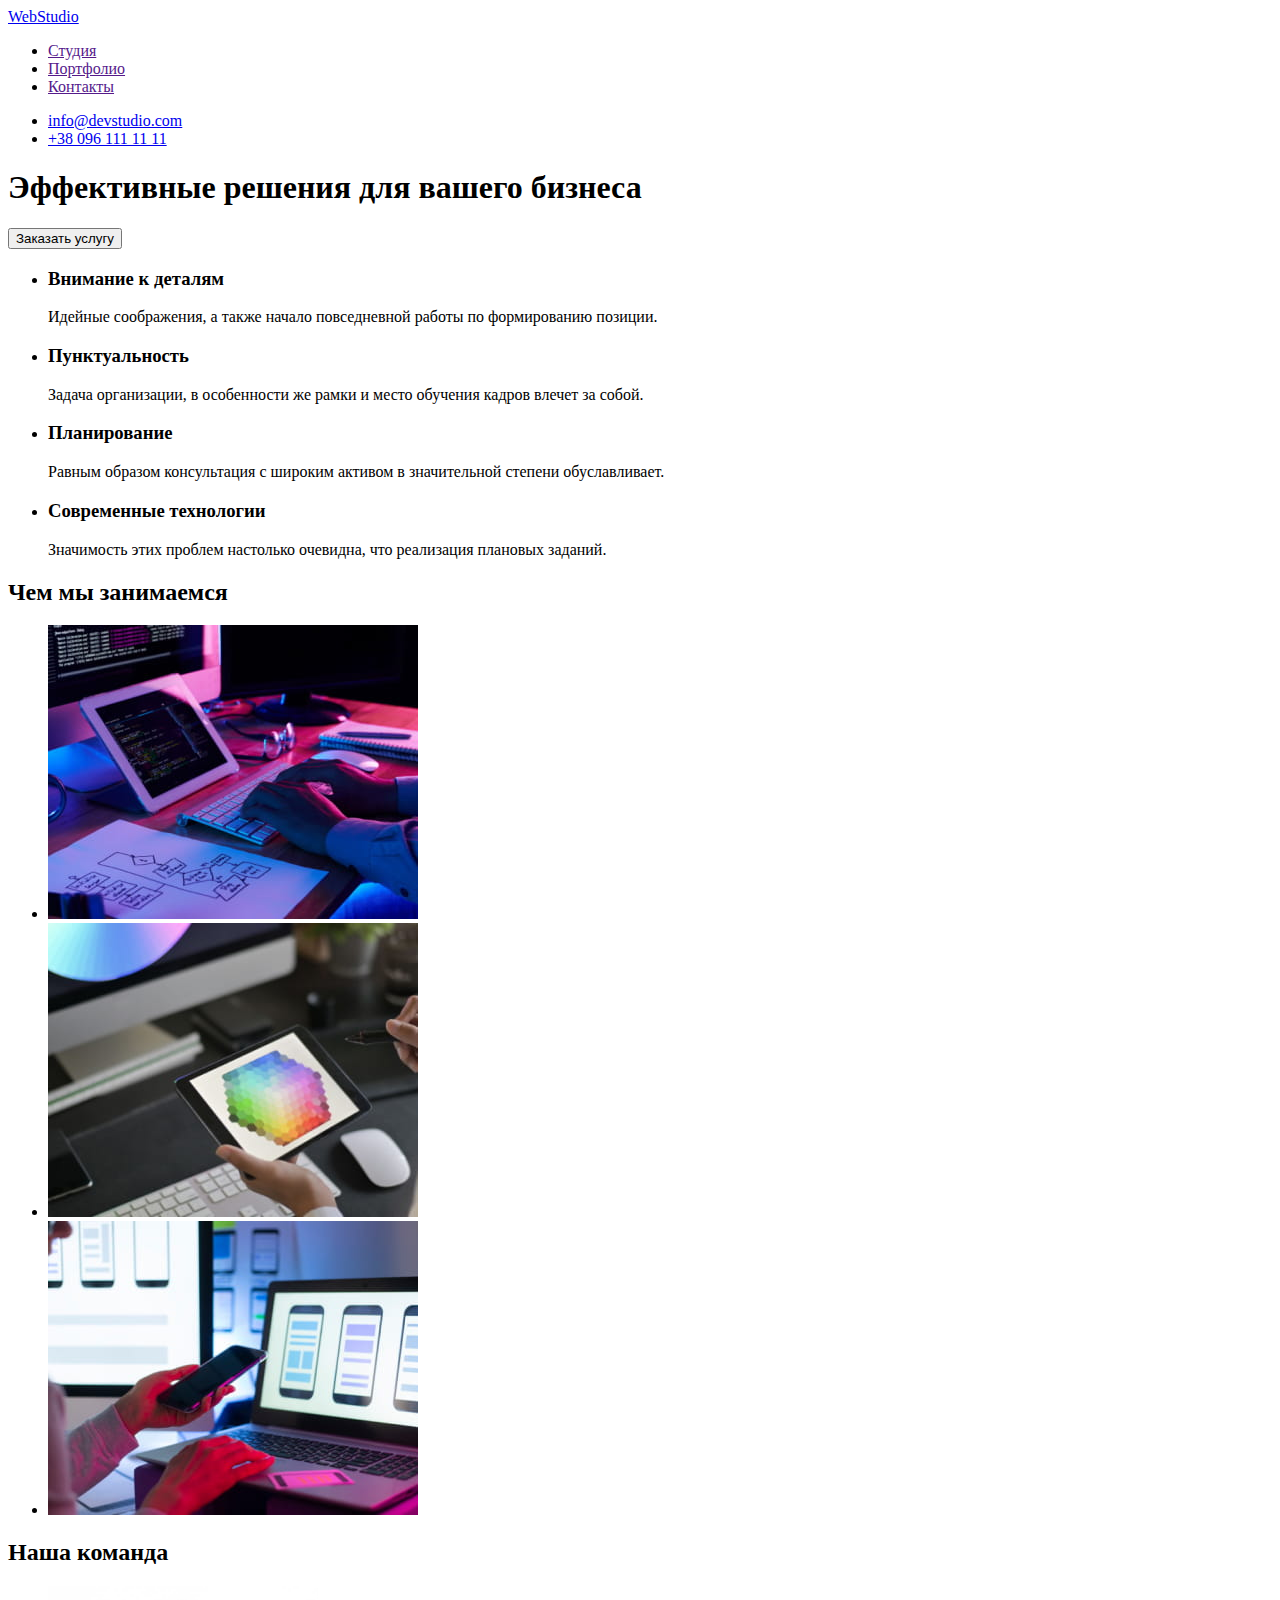
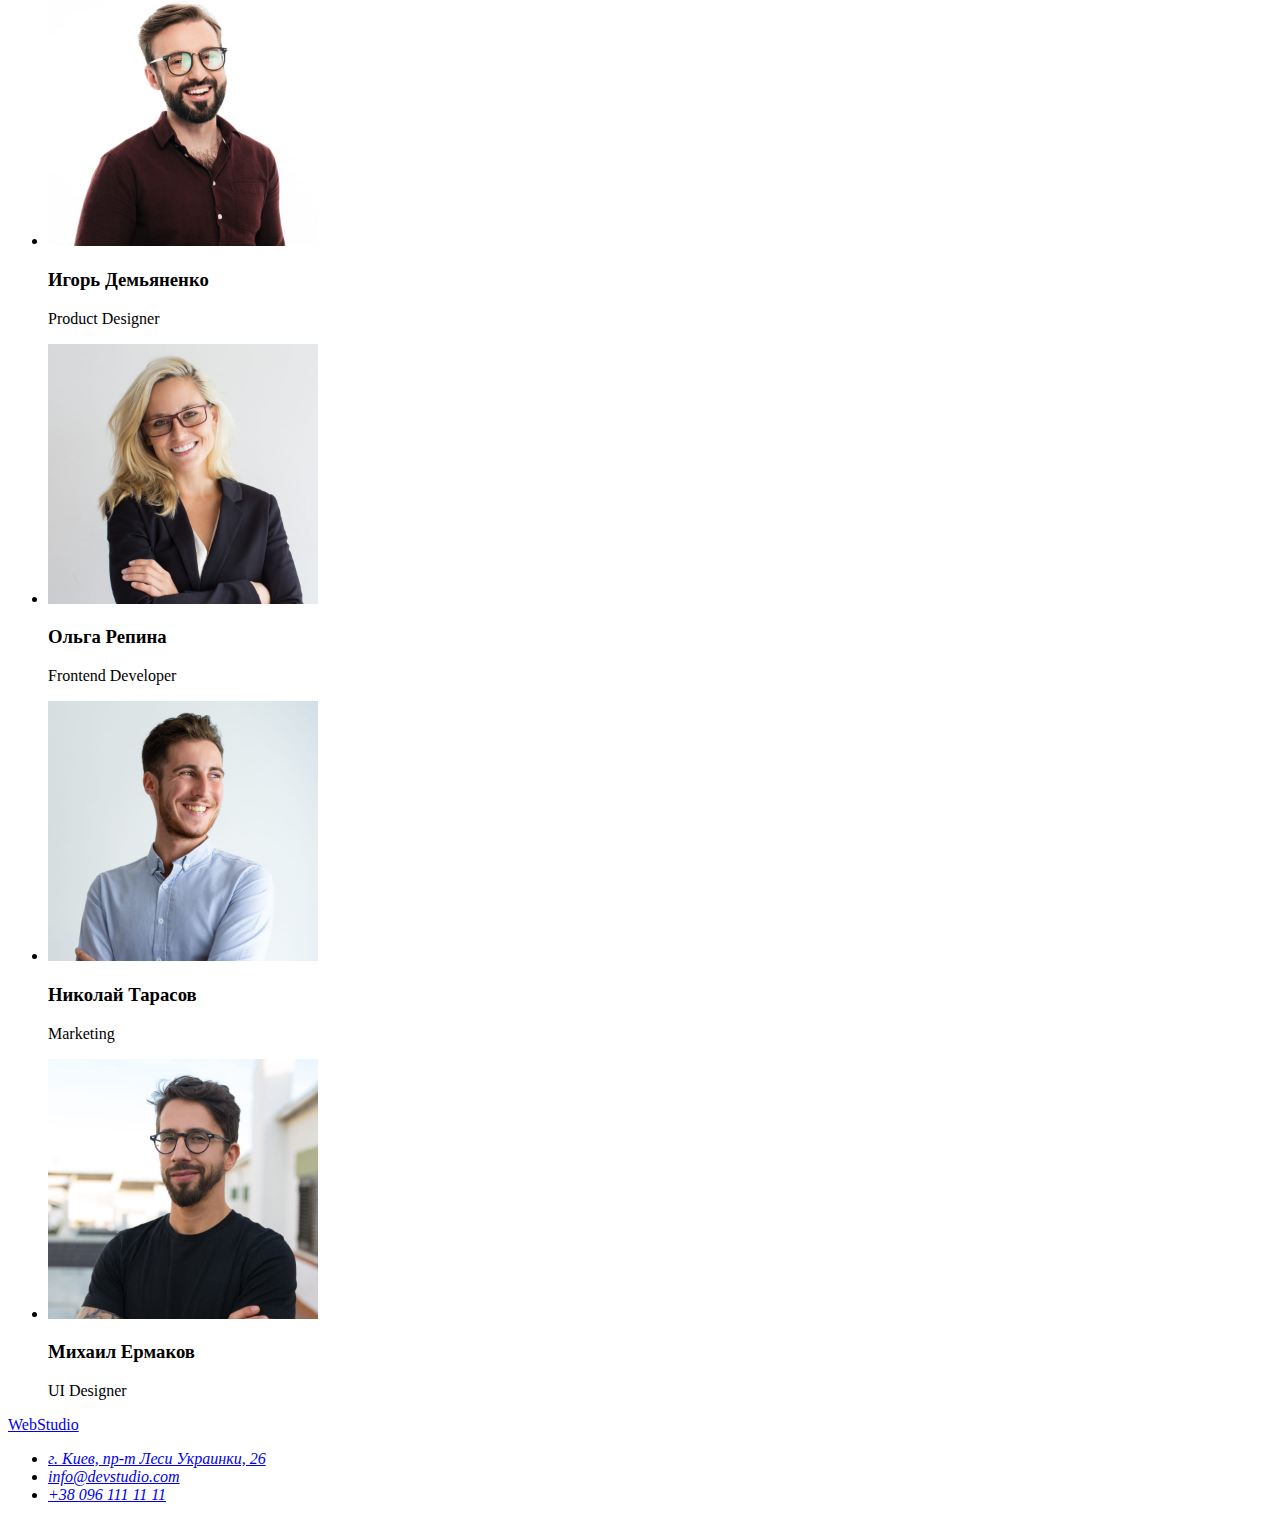
==== index.html @ 65f1c91c "Initial commit" ====
<!DOCTYPE html>
<html lang="ru">
  <head>
    <meta charset="UTF-8" />
    <meta http-equiv="X-UA-Compatible" content="IE=edge" />
    <meta name="viewport" content="width=device-width, initial-scale=1.0" />
    <title>WebStudio</title>
  </head>
  <body>
    <!-- Header -->
    <header>
      <a href="./index.html">WebStudio</a>
      <nav>
        <ul>
          <li><a href="">Студия</a></li>
          <li><a href="">Портфолио</a></li>
          <li><a href="">Контакты</a></li>
        </ul>
      </nav>
      <ul>
        <li><a href="mailto:info@devstudio.com">info@devstudio.com</a></li>
        <li><a href="tel:+380961111111">+38 096 111 11 11</a></li>
      </ul>
    </header>
    <!-- Main -->
    <main>
      <!-- Hero section -->
      <section>
        <h1>Эффективные решения для вашего бизнеса</h1>
        <button type="button">Заказать услугу</button>
      </section>
      <!-- Feature section -->
      <section>
        <h2 hidden>Особенности</h2>
        <ul>
          <li>
            <h3>Внимание к деталям</h3>
            <p>Идейные соображения, а также начало повседневной работы по формированию позиции.</p>
          </li>
          <li>
            <h3>Пунктуальность</h3>
            <p>
              Задача организации, в особенности же рамки и место обучения кадров влечет за собой.
            </p>
          </li>
          <li>
            <h3>Планирование</h3>
            <p>
              Равным образом консультация с широким активом в значительной степени обуславливает.
            </p>
          </li>
          <li>
            <h3>Современные технологии</h3>
            <p>Значимость этих проблем настолько очевидна, что реализация плановых заданий.</p>
          </li>
        </ul>
      </section>
      <!-- Engage section -->
      <section>
        <h2>Чем мы занимаемся</h2>
        <ul>
          <li>
            <img
              src="./images/engage/engage-img-1.jpg"
              alt="Работник пишет код на клавиатуре"
              width="370"
              height="294"
            />
          </li>
          <li>
            <img
              src="./images/engage/engage-img-2.jpg"
              alt="Работник рисует на планшете"
              width="370"
              height="294"
            />
          </li>
          <li>
            <img
              src="./images/engage/engage-img-3.jpg"
              alt="Работник проверяет телефон"
              width="370"
              height="294"
            />
          </li>
        </ul>
      </section>
      <!-- Team section -->
      <section>
        <h2>Наша команда</h2>
        <ul>
          <li>
            <img src="./images/team/team-img-1.jpg" alt="Работник Игорь" width="270" height="260" />
            <h3>Игорь Демьяненко</h3>
            <p lang="en">Product Designer</p>
          </li>
          <li>
            <img
              src="./images/team/team-img-2.jpg"
              alt="Работница Ольга"
              width="270"
              height="260"
            />
            <h3>Ольга Репина</h3>
            <p lang="en">Frontend Developer</p>
          </li>
          <li>
            <img
              src="./images/team/team-img-3.jpg"
              alt="Работник Николай"
              width="270"
              height="260"
            />
            <h3>Николай Тарасов</h3>
            <p lang="en">Marketing</p>
          </li>
          <li>
            <img
              src="./images/team/team-img-4.jpg"
              alt="Работник Михаил"
              width="270"
              height="260"
            />
            <h3>Михаил Ермаков</h3>
            <p lang="en">UI Designer</p>
          </li>
        </ul>
      </section>
    </main>
    <!-- Footer -->
    <footer>
      <a href="./index.html">WebStudio</a>
      <address>
        <ul>
          <li>
            <a
              href="https://goo.gl/maps/L4N7FVB9bXjK6bW5A"
              target="_blank"
              rel="noopener noreferrer"
              >г. Киев, пр-т Леси Украинки, 26</a
            >
          </li>
          <li><a href="mailto:info@devstudio.com">info@devstudio.com</a></li>
          <li><a href="tel:+380961111111">+38 096 111 11 11</a></li>
        </ul>
      </address>
    </footer>
  </body>
</html>
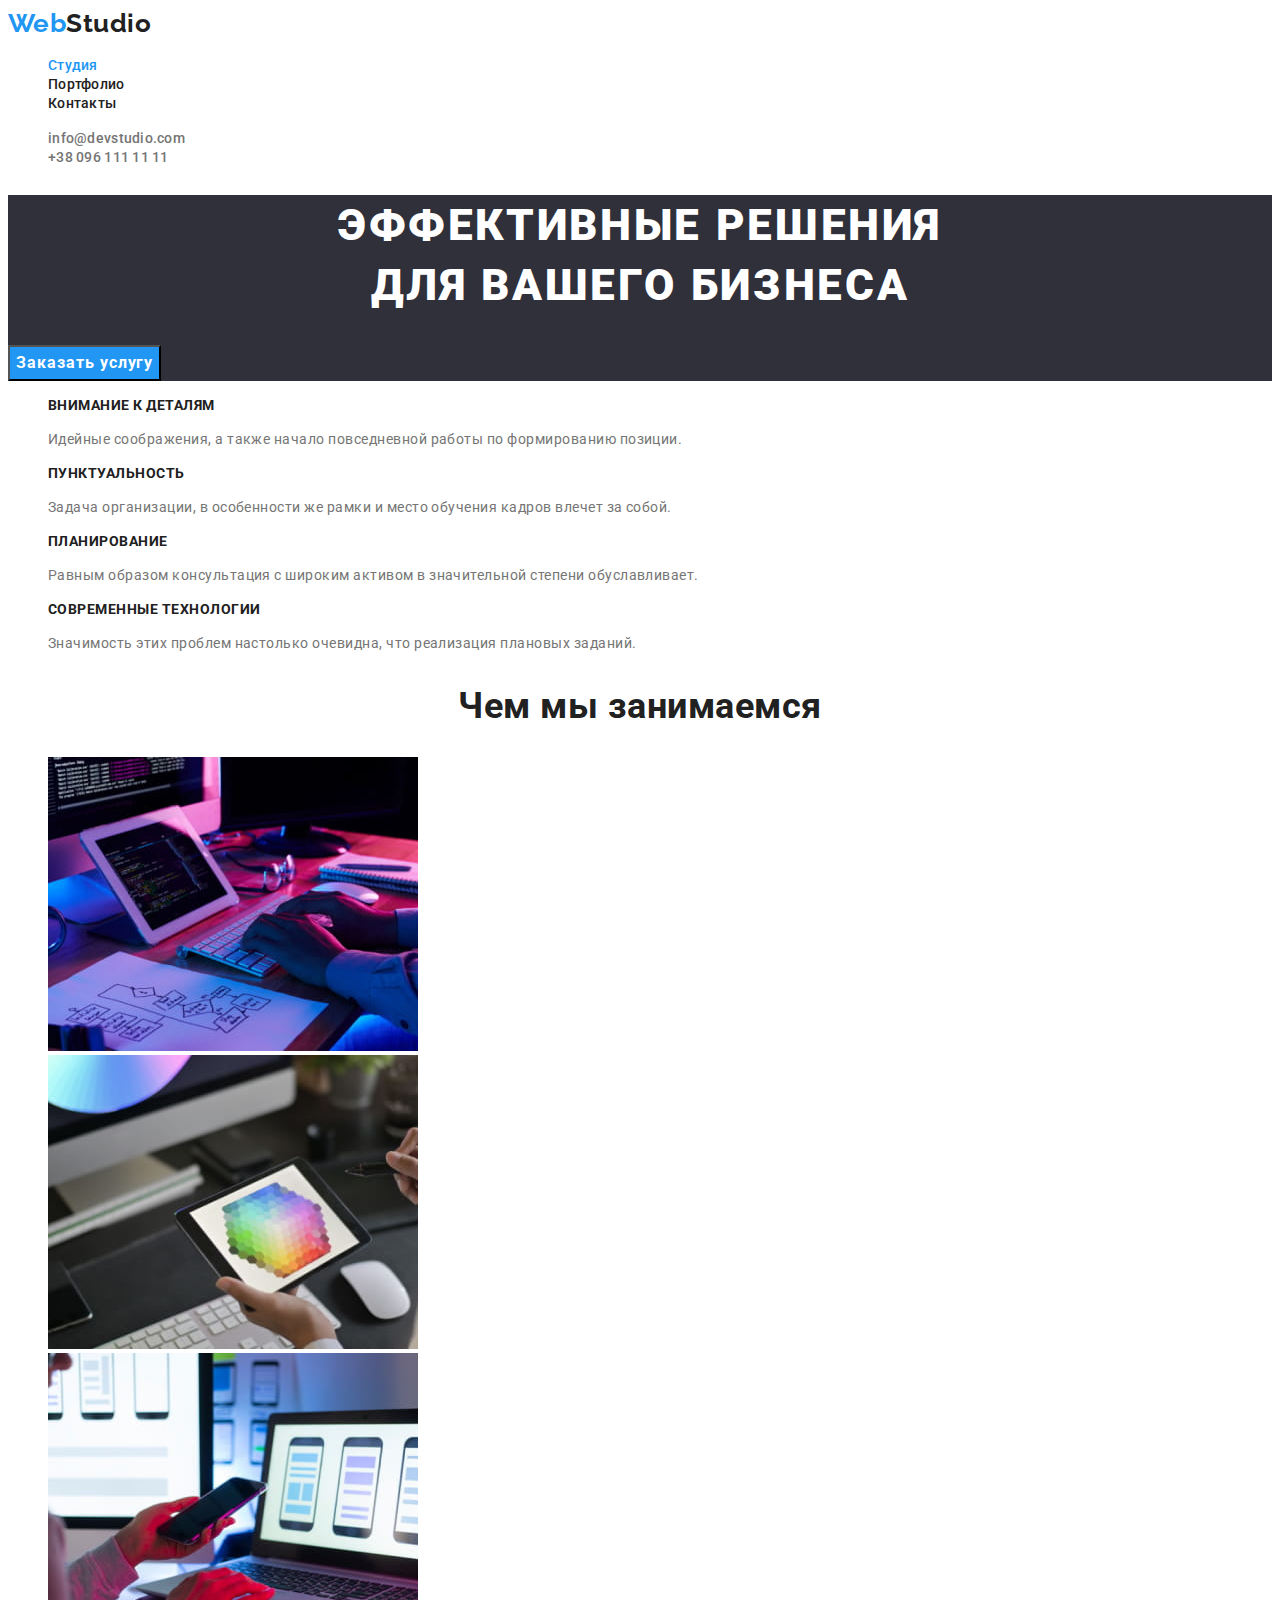
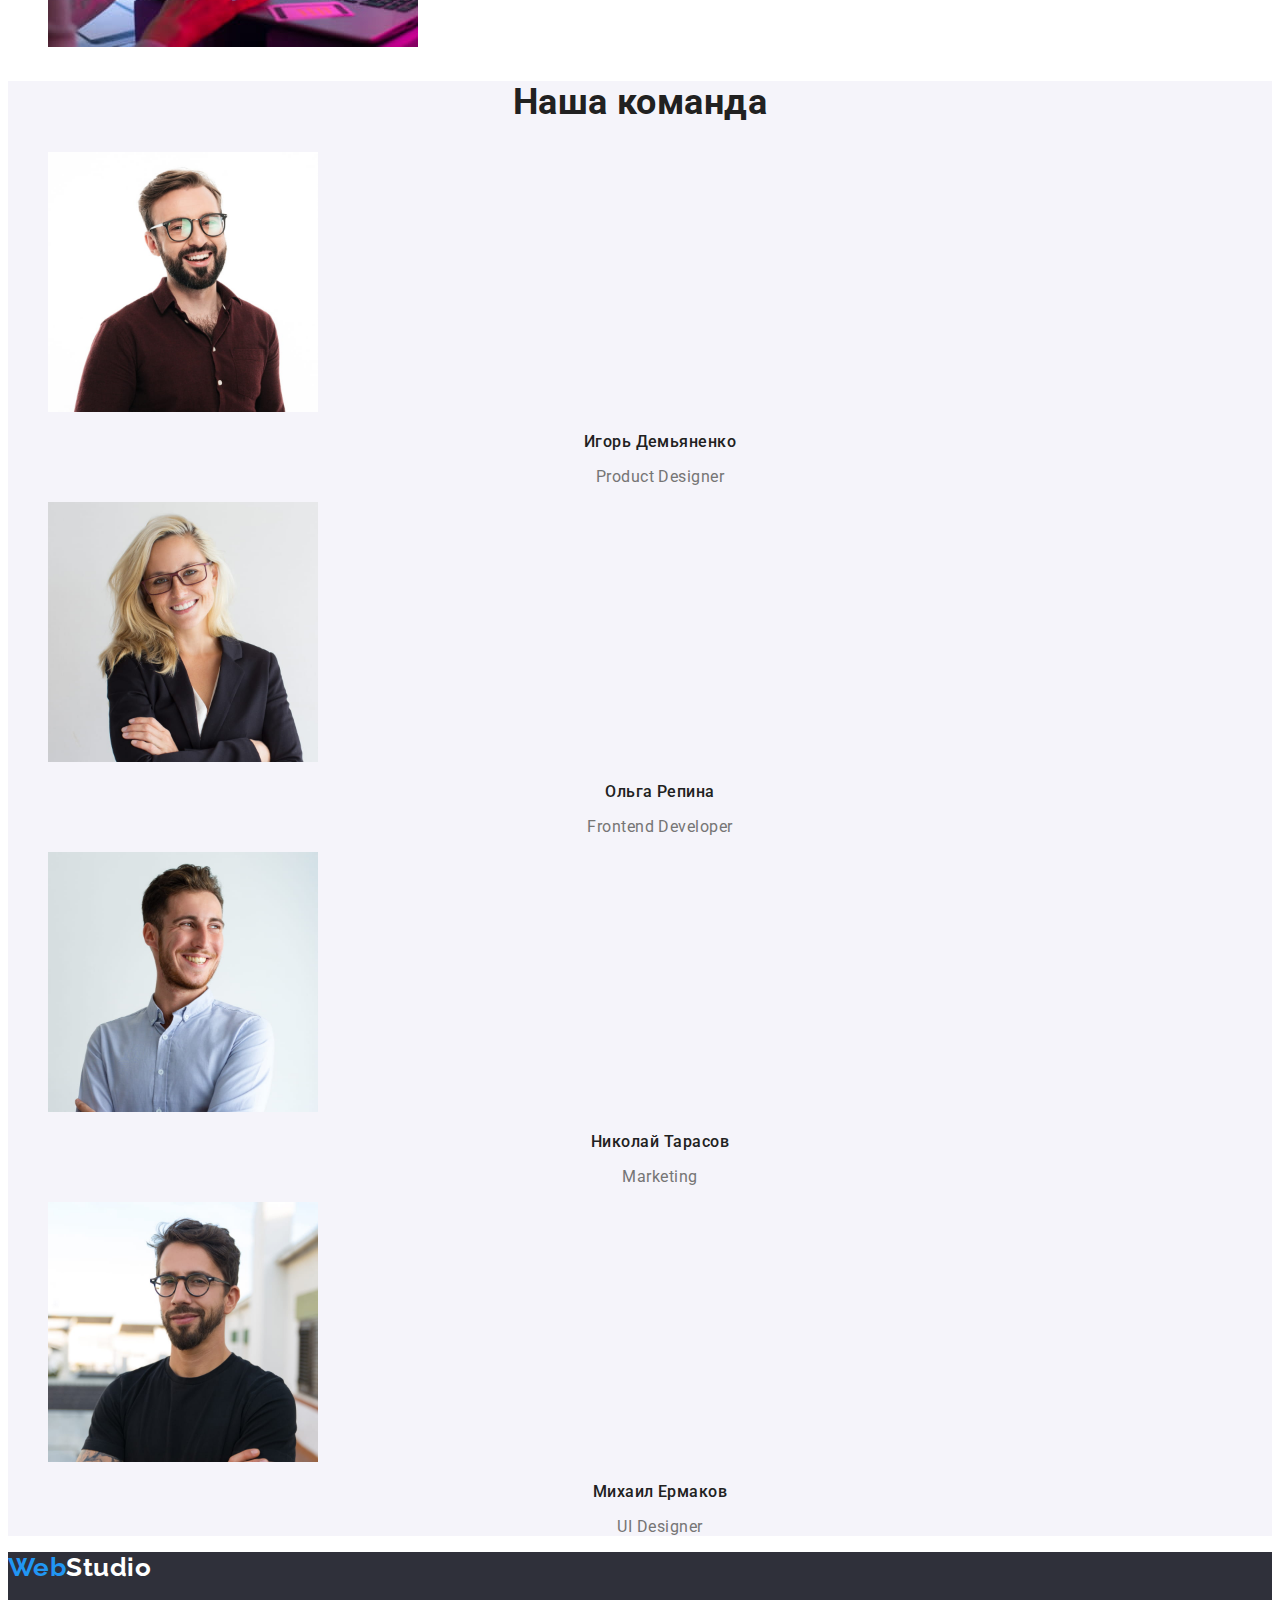
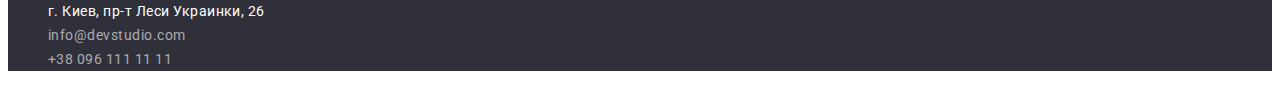
==== commit 5ba5c109: "css for index.html" ====
--- a/index.html
+++ b/index.html
@@ -5,61 +5,85 @@
     <meta http-equiv="X-UA-Compatible" content="IE=edge" />
     <meta name="viewport" content="width=device-width, initial-scale=1.0" />
     <title>WebStudio</title>
+    <link rel="preconnect" href="https://fonts.googleapis.com" />
+    <link rel="preconnect" href="https://fonts.gstatic.com" crossorigin />
+    <link rel="preconnect" href="https://fonts.googleapis.com" />
+    <link rel="preconnect" href="https://fonts.gstatic.com" crossorigin />
+    <link
+      href="https://fonts.googleapis.com/css2?family=Raleway:wght@700&family=Roboto:wght@400;500;700;900&display=swap"
+      rel="stylesheet"
+    />
+    <link rel="stylesheet" href="./css/styles.css" />
   </head>
   <body>
     <!-- Header -->
-    <header>
-      <a href="./index.html">WebStudio</a>
-      <nav>
-        <ul>
-          <li><a href="">Студия</a></li>
-          <li><a href="">Портфолио</a></li>
-          <li><a href="">Контакты</a></li>
+    <header class="header">
+      <a href="./index.html" class="logo link"><span class="logo-clr">Web</span>Studio</a>
+      <nav class="nav">
+        <ul class="nav-list list">
+          <li class="nav-list-item">
+            <a href="./index.html" class="nav-list-link link active">Студия</a>
+          </li>
+          <li class="nav-list-item">
+            <a href="./portfolio.html" class="nav-list-link link">Портфолио</a>
+          </li>
+          <li class="nav-list-item"><a href="" class="nav-list-link link">Контакты</a></li>
         </ul>
       </nav>
-      <ul>
-        <li><a href="mailto:info@devstudio.com">info@devstudio.com</a></li>
-        <li><a href="tel:+380961111111">+38 096 111 11 11</a></li>
+      <ul class="contact-list list">
+        <li class="contact-list-item">
+          <a href="mailto:info@devstudio.com" class="contact-list-link link">info@devstudio.com</a>
+        </li>
+        <li class="contact-list-item">
+          <a href="tel:+380961111111" class="contact-list-link link">+38 096 111 11 11</a>
+        </li>
       </ul>
     </header>
     <!-- Main -->
     <main>
       <!-- Hero section -->
-      <section>
-        <h1>Эффективные решения для вашего бизнеса</h1>
-        <button type="button">Заказать услугу</button>
+      <section class="hero-section">
+        <h1 class="hero-title">
+          Эффективные решения <br />
+          для вашего бизнеса
+        </h1>
+        <button type="button" class="hero-btn">Заказать услугу</button>
       </section>
       <!-- Feature section -->
-      <section>
+      <section class="feature-section">
         <h2 hidden>Особенности</h2>
-        <ul>
-          <li>
-            <h3>Внимание к деталям</h3>
-            <p>Идейные соображения, а также начало повседневной работы по формированию позиции.</p>
+        <ul class="feature-list list">
+          <li class="feature-list-item">
+            <h3 class="feature-list-title">Внимание к деталям</h3>
+            <p class="feature-list-txt">
+              Идейные соображения, а также начало повседневной работы по формированию позиции.
+            </p>
           </li>
-          <li>
-            <h3>Пунктуальность</h3>
-            <p>
+          <li class="feature-list-item">
+            <h3 class="feature-list-title">Пунктуальность</h3>
+            <p class="feature-list-txt">
               Задача организации, в особенности же рамки и место обучения кадров влечет за собой.
             </p>
           </li>
-          <li>
-            <h3>Планирование</h3>
-            <p>
+          <li class="feature-list-item">
+            <h3 class="feature-list-title">Планирование</h3>
+            <p class="feature-list-txt">
               Равным образом консультация с широким активом в значительной степени обуславливает.
             </p>
           </li>
-          <li>
-            <h3>Современные технологии</h3>
-            <p>Значимость этих проблем настолько очевидна, что реализация плановых заданий.</p>
+          <li class="feature-list-item">
+            <h3 class="feature-list-title">Современные технологии</h3>
+            <p class="feature-list-txt">
+              Значимость этих проблем настолько очевидна, что реализация плановых заданий.
+            </p>
           </li>
         </ul>
       </section>
       <!-- Engage section -->
-      <section>
-        <h2>Чем мы занимаемся</h2>
-        <ul>
-          <li>
+      <section class="engage-section">
+        <h2 class="engage-title">Чем мы занимаемся</h2>
+        <ul class="engage-list list">
+          <li class="engage-list-item">
             <img
               src="./images/engage/engage-img-1.jpg"
               alt="Работник пишет код на клавиатуре"
@@ -67,7 +91,7 @@
               height="294"
             />
           </li>
-          <li>
+          <li class="engage-list-item">
             <img
               src="./images/engage/engage-img-2.jpg"
               alt="Работник рисует на планшете"
@@ -75,7 +99,7 @@
               height="294"
             />
           </li>
-          <li>
+          <li class="engage-list-item">
             <img
               src="./images/engage/engage-img-3.jpg"
               alt="Работник проверяет телефон"
@@ -86,62 +110,71 @@
         </ul>
       </section>
       <!-- Team section -->
-      <section>
-        <h2>Наша команда</h2>
-        <ul>
-          <li>
+      <section class="team-section">
+        <h2 class="team-title">Наша команда</h2>
+        <ul class="team-list list">
+          <li class="team-list-item">
             <img src="./images/team/team-img-1.jpg" alt="Работник Игорь" width="270" height="260" />
-            <h3>Игорь Демьяненко</h3>
-            <p lang="en">Product Designer</p>
+            <h3 class="team-list-title">Игорь Демьяненко</h3>
+            <p lang="en" class="team-list-txt">Product Designer</p>
           </li>
-          <li>
+          <li class="team-list-item">
             <img
               src="./images/team/team-img-2.jpg"
               alt="Работница Ольга"
               width="270"
               height="260"
             />
-            <h3>Ольга Репина</h3>
-            <p lang="en">Frontend Developer</p>
+            <h3 class="team-list-title">Ольга Репина</h3>
+            <p lang="en" class="team-list-txt">Frontend Developer</p>
           </li>
-          <li>
+          <li class="team-list-item">
             <img
               src="./images/team/team-img-3.jpg"
               alt="Работник Николай"
               width="270"
               height="260"
             />
-            <h3>Николай Тарасов</h3>
-            <p lang="en">Marketing</p>
+            <h3 class="team-list-title">Николай Тарасов</h3>
+            <p lang="en" class="team-list-txt">Marketing</p>
           </li>
-          <li>
+          <li class="team-list-item">
             <img
               src="./images/team/team-img-4.jpg"
               alt="Работник Михаил"
               width="270"
               height="260"
             />
-            <h3>Михаил Ермаков</h3>
-            <p lang="en">UI Designer</p>
+            <h3 class="team-list-title">Михаил Ермаков</h3>
+            <p lang="en" class="team-list-txt">UI Designer</p>
           </li>
         </ul>
       </section>
     </main>
     <!-- Footer -->
-    <footer>
-      <a href="./index.html">WebStudio</a>
-      <address>
-        <ul>
-          <li>
+    <footer class="footer">
+      <a href="./index.html" class="logo-light logo link"
+        ><span class="logo-clr">Web</span>Studio</a
+      >
+      <address class="address">
+        <ul class="address-list list">
+          <li class="address-list-item street">
             <a
               href="https://goo.gl/maps/L4N7FVB9bXjK6bW5A"
               target="_blank"
               rel="noopener noreferrer"
+              class="address-list-link link"
               >г. Киев, пр-т Леси Украинки, 26</a
             >
           </li>
-          <li><a href="mailto:info@devstudio.com">info@devstudio.com</a></li>
-          <li><a href="tel:+380961111111">+38 096 111 11 11</a></li>
+          <li class="address-list-item">
+            <a href="mailto:info@devstudio.com" class="address-list-link link"
+              >info@devstudio.com</a
+            >
+          </li>
+          <li class="address-list-item">
+            <a href="tel:+380961111111" class="address-list-link link">+38 096 111 11 11</a>
+          </li>
         </ul>
       </address>
     </footer>
--- a/css/styles.css
+++ b/css/styles.css
@@ -0,0 +1,165 @@
+:root {
+  --main-font: 'Roboto', sans-serif;
+  --secondary-font: 'Raleway', sans-serif;
+  --main-txt-clr: #212121;
+  --secondary-txt-clr: #757575;
+  --light-txt-clr: #ffffff;
+  --accent-clr: #2196f3;
+  --dark-bg-clr: #2f303a;
+  --light-bg-clr: #f5f4fa;
+}
+
+body {
+  font-family: var(--main-font);
+  color: var(--main-txt-clr);
+  letter-spacing: 0.03em;
+}
+/* reset styles */
+.link {
+  text-decoration: none;
+  color: currentColor;
+  font-weight: 500;
+  font-size: 14px;
+  line-height: calc(16 / 14);
+}
+.list {
+  list-style: none;
+}
+
+/* =========HEADER========= */
+.logo {
+  font-family: var(--secondary-font);
+  font-weight: 700;
+  font-size: 26px;
+  line-height: calc(31 / 26);
+}
+.logo-clr {
+  color: var(--accent-clr);
+}
+
+.contact-list-link {
+  color: var(--secondary-txt-clr);
+  letter-spacing: 0.02em;
+}
+.nav-list-link {
+  letter-spacing: 0.02em;
+}
+.nav-list-link:hover,
+.nav-list-link:focus,
+.contact-list-link:hover,
+.contact-list-link:focus {
+  color: var(--accent-clr);
+}
+
+.active {
+  color: var(--accent-clr);
+}
+/* =========END HEADER========= */
+
+/* =========HERO SECTION========= */
+.hero-section {
+  background-color: var(--dark-bg-clr);
+}
+.hero-title {
+  font-weight: 900;
+  font-size: 44px;
+  line-height: calc(60 / 44);
+
+  text-align: center;
+  letter-spacing: 0.06em;
+  text-transform: uppercase;
+
+  color: var(--light-txt-clr);
+}
+.hero-btn {
+  font-family: inherit;
+  font-weight: 700;
+  font-size: 16px;
+  line-height: calc(30 / 16);
+
+  align-items: center;
+  text-align: center;
+  letter-spacing: 0.06em;
+
+  color: var(--light-txt-clr);
+  background-color: var(--accent-clr);
+}
+/* =========END HERO SECTION========= */
+
+/* =========FEATURE SECTION========= */
+.feature-list-title {
+  font-size: 14px;
+  line-height: calc(16 / 14);
+
+  text-transform: uppercase;
+}
+.feature-list-txt {
+  font-size: 14px;
+  line-height: calc(24 / 14);
+
+  color: var(--secondary-txt-clr);
+}
+/* =========END FEATURE SECTION========= */
+
+/* =========ENGAGE SECTION========= */
+.engage-title {
+  font-size: 36px;
+  line-height: calc(42 / 36);
+  text-align: center;
+}
+/* =========END ENGAGE SECTION========= */
+
+/* =========TEAM SECTION========= */
+.team-section {
+  background-color: var(--light-bg-clr);
+}
+.team-title {
+  font-size: 36px;
+  line-height: calc(42 / 36);
+  text-align: center;
+}
+.team-list-title {
+  font-weight: 500;
+  font-size: 16px;
+  line-height: calc(19 / 16);
+
+  text-align: center;
+}
+.team-list-txt {
+  font-size: 16px;
+  line-height: calc(19 / 16);
+
+  text-align: center;
+
+  color: var(--secondary-txt-clr);
+}
+/* =========END TEAM SECTION========= */
+
+/* =========PORTFOLIO========= */
+
+/* =========END PORTFOLIO========= */
+
+/* =========FOOTER========= */
+.footer {
+  background-color: var(--dark-bg-clr);
+}
+.logo-light {
+  color: var(--light-txt-clr);
+}
+.address-list-link {
+  font-style: normal;
+  font-weight: 400;
+  font-size: 14px;
+  line-height: calc(24 / 14);
+
+  color: rgba(255, 255, 255, 0.6);
+}
+.street > .address-list-link {
+  color: var(--light-txt-clr);
+}
+.address-list-link:hover,
+.address-list-link:focus {
+  color: var(--accent-clr);
+}
+
+/* =========END FOOTER========= */
